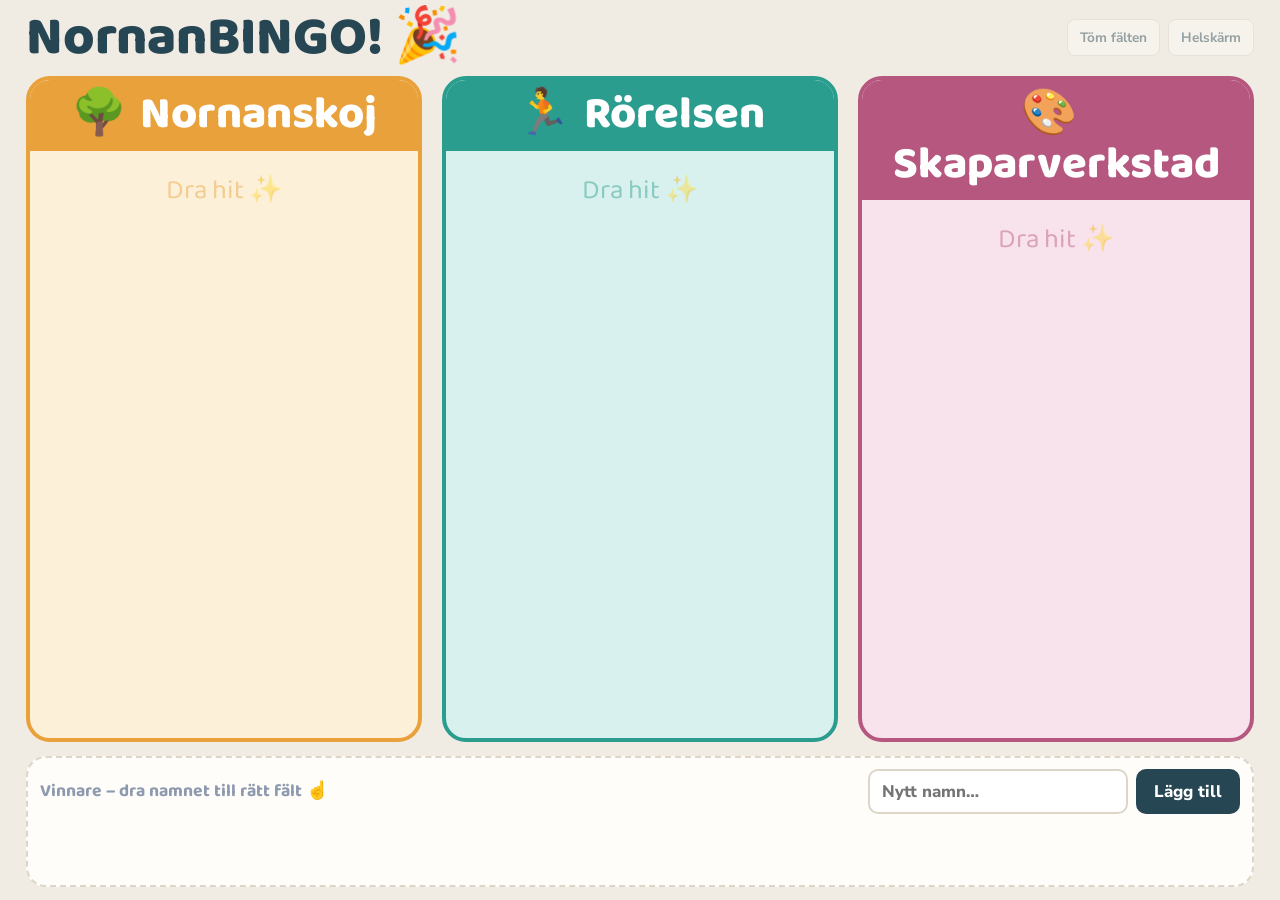
==== bingo.html @ d1b554ed "Add NornanBINGO! fullscreen winner board Co-Authored-By: Claude Sonnet 5.5 <noreply@anthropic.com> C" ====
<!DOCTYPE html>
<html lang="sv">
<head>
<meta charset="UTF-8">
<meta name="viewport" content="width=device-width, initial-scale=1.0">
<title>NornanBINGO!</title>
<style>
  @import url('https://fonts.googleapis.com/css2?family=Baloo+2:wght@500;700;800&family=Nunito+Sans:wght@600;800&display=swap');

  :root {
    --bg: #f0ece4;
    --card: #fffdf9;
    --accent: #264653;
    --text: #2b2d42;
    --text-light: #8d99ae;
    --border: #ddd5c8;
    --skoj: #e9a13b;
    --skoj-light: #fdf0d9;
    --rorelse: #2a9d8f;
    --rorelse-light: #d9f1ee;
    --skapa: #b5577e;
    --skapa-light: #f8e2ec;
    --danger: #c0392b;
  }

  * { margin: 0; padding: 0; box-sizing: border-box; }

  html, body { height: 100%; }
  body {
    font-family: 'Nunito Sans', ui-sans-serif, system-ui, sans-serif;
    background: var(--bg);
    color: var(--text);
    display: flex;
    flex-direction: column;
    overflow: hidden;
    user-select: none;
    -webkit-user-select: none;
    -webkit-tap-highlight-color: transparent;
  }

  /* ---------- Topprad ---------- */
  header {
    display: flex;
    align-items: center;
    justify-content: space-between;
    gap: 12px;
    padding: 1.2vh 2vw;
  }
  h1 {
    font-family: 'Baloo 2', cursive;
    font-weight: 800;
    font-size: clamp(2rem, 6vh, 4.5rem);
    line-height: 1;
    color: var(--accent);
  }
  .tools { display: flex; gap: 8px; opacity: 0.45; transition: opacity 0.2s; }
  .tools:hover, .tools:focus-within { opacity: 1; }
  .tools button {
    font: 700 0.85rem 'Nunito Sans', sans-serif;
    background: var(--card);
    color: var(--accent);
    border: 1px solid var(--border);
    border-radius: 8px;
    padding: 8px 12px;
    cursor: pointer;
  }
  .tools button:hover { border-color: var(--accent); }

  /* ---------- Tre aktivitetsfält ---------- */
  .zones {
    flex: 1;
    min-height: 0;
    display: grid;
    grid-template-columns: repeat(3, 1fr);
    gap: 1.5vw;
    padding: 0 2vw;
  }
  .zone {
    --c: var(--accent);
    --c-light: var(--card);
    display: flex;
    flex-direction: column;
    min-height: 0;
    background: var(--c-light);
    border: 0.5vh solid var(--c);
    border-radius: 24px;
    overflow: hidden;
    transition: transform 0.12s, box-shadow 0.12s;
  }
  .zone[data-zone="skoj"]     { --c: var(--skoj);    --c-light: var(--skoj-light); }
  .zone[data-zone="rorelsen"] { --c: var(--rorelse); --c-light: var(--rorelse-light); }
  .zone[data-zone="skapa"]    { --c: var(--skapa);   --c-light: var(--skapa-light); }
  .zone.over {
    transform: scale(1.02);
    box-shadow: 0 0 0 1vh var(--c), 0 12px 32px rgba(0,0,0,0.18);
  }
  .zone-title {
    background: var(--c);
    color: #fff;
    text-align: center;
    font-family: 'Baloo 2', cursive;
    font-weight: 800;
    font-size: clamp(1.6rem, 5vh, 3.6rem);
    line-height: 1.1;
    padding: 1.2vh 8px;
  }
  .zone-title .emoji { margin-right: 0.3em; }
  .zone-body {
    flex: 1;
    min-height: 0;
    overflow-y: auto;
    display: flex;
    flex-wrap: wrap;
    align-content: flex-start;
    gap: 1.2vh 0.8vw;
    padding: 2vh 1vw;
  }
  .hint {
    margin: auto;
    color: var(--c);
    opacity: 0.45;
    font-family: 'Baloo 2', cursive;
    font-size: clamp(1.2rem, 3vh, 2.2rem);
    text-align: center;
    pointer-events: none;
  }

  /* ---------- Namnbrickor ---------- */
  .chip {
    font-family: 'Baloo 2', cursive;
    font-weight: 700;
    font-size: clamp(1.1rem, 3.4vh, 2.4rem);
    line-height: 1;
    white-space: nowrap;
    background: #fff;
    color: var(--accent);
    border: 3px solid var(--accent);
    border-radius: 999px;
    padding: 0.5em 0.9em;
    box-shadow: 0 3px 0 rgba(0,0,0,0.18);
    cursor: grab;
    touch-action: none;
  }
  .zone .chip { border-color: var(--c); color: var(--c); }
  .chip.dragging { opacity: 0.25; }
  .chip.ghost {
    position: fixed;
    z-index: 100;
    pointer-events: none;
    cursor: grabbing;
    transform: translate(-50%, -50%) scale(1.12) rotate(-3deg);
    box-shadow: 0 14px 28px rgba(0,0,0,0.3);
  }

  /* ---------- Namnbricke-lådan längst ner ---------- */
  .tray {
    margin: 1.5vh 2vw 1.5vh;
    background: var(--card);
    border: 2px dashed var(--border);
    border-radius: 20px;
    padding: 1.2vh 1vw;
    display: flex;
    flex-direction: column;
    gap: 1vh;
    max-height: 32vh;
    transition: border-color 0.12s, background 0.12s;
  }
  .tray.over { border-color: var(--accent); background: #fff; }
  .tray-bar { display: flex; align-items: center; gap: 12px; }
  .tray-label {
    font-family: 'Baloo 2', cursive;
    font-weight: 700;
    color: var(--text-light);
    font-size: 1.1rem;
    white-space: nowrap;
  }
  form { display: flex; gap: 8px; margin-left: auto; }
  input[type="text"] {
    font: 800 1.05rem 'Nunito Sans', sans-serif;
    color: var(--text);
    border: 2px solid var(--border);
    border-radius: 10px;
    padding: 9px 12px;
    width: min(38vw, 260px);
    background: #fff;
    user-select: text;
    -webkit-user-select: text;
  }
  input[type="text"]:focus { outline: none; border-color: var(--accent); }
  form button {
    font: 800 1.05rem 'Nunito Sans', sans-serif;
    background: var(--accent);
    color: #fff;
    border: none;
    border-radius: 10px;
    padding: 9px 18px;
    cursor: pointer;
  }
  .tray-body {
    display: flex;
    flex-wrap: wrap;
    gap: 1vh 0.8vw;
    overflow-y: auto;
    min-height: 3.2em;
  }

  /* ---------- Papperskorg (visas bara vid dragning) ---------- */
  .trash {
    position: fixed;
    right: 2vw;
    top: 1.2vh;
    z-index: 50;
    display: none;
    align-items: center;
    gap: 8px;
    font: 800 1.1rem 'Nunito Sans', sans-serif;
    color: var(--danger);
    background: #fff;
    border: 3px dashed var(--danger);
    border-radius: 16px;
    padding: 1.4vh 1.6vw;
  }
  body.is-dragging .trash { display: flex; }
  .trash.over { background: var(--danger); color: #fff; border-style: solid; }
</style>
</head>
<body>

<header>
  <h1>NornanBINGO! 🎉</h1>
  <div class="tools">
    <button type="button" id="btn-reset">Töm fälten</button>
    <button type="button" id="btn-full">Helskärm</button>
  </div>
</header>

<main class="zones">
  <section class="zone" data-zone="skoj">
    <div class="zone-title"><span class="emoji">🌳</span>Nornanskoj</div>
    <div class="zone-body"></div>
  </section>
  <section class="zone" data-zone="rorelsen">
    <div class="zone-title"><span class="emoji">🏃</span>Rörelsen</div>
    <div class="zone-body"></div>
  </section>
  <section class="zone" data-zone="skapa">
    <div class="zone-title"><span class="emoji">🎨</span>Skaparverkstad</div>
    <div class="zone-body"></div>
  </section>
</main>

<section class="tray" data-zone="tray">
  <div class="tray-bar">
    <span class="tray-label">Vinnare – dra namnet till rätt fält ☝️</span>
    <form id="add-form" autocomplete="off">
      <input type="text" id="add-name" placeholder="Nytt namn…" maxlength="30" aria-label="Nytt namn">
      <button type="submit">Lägg till</button>
    </form>
  </div>
  <div class="tray-body"></div>
</section>

<div class="trash" id="trash">🗑️ Släpp här för att ta bort</div>

<script>
(function () {
  'use strict';

  const STORAGE_KEY = 'nornanbingo-v1';
  const ZONES = ['skoj', 'rorelsen', 'skapa', 'tray'];

  // Varje bricka: { id, name, zone }. Ordningen i listan = ordningen på skärmen.
  let chips = load();
  let nextId = chips.reduce((m, c) => Math.max(m, c.id), 0) + 1;

  const zoneEls = {};
  document.querySelectorAll('[data-zone]').forEach(el => {
    zoneEls[el.dataset.zone] = el;
  });
  const trashEl = document.getElementById('trash');

  // ---------- Sparande ----------
  function load() {
    try {
      const data = JSON.parse(localStorage.getItem(STORAGE_KEY));
      if (Array.isArray(data)) {
        return data.filter(c => c && typeof c.name === 'string' && ZONES.includes(c.zone));
      }
    } catch (e) { /* ingen sparad data – börja om */ }
    return [];
  }
  function save() {
    try { localStorage.setItem(STORAGE_KEY, JSON.stringify(chips)); } catch (e) { /* ignoreras */ }
  }

  // ---------- Rita ----------
  function render() {
    ZONES.forEach(zone => {
      const body = zoneEls[zone].querySelector(zone === 'tray' ? '.tray-body' : '.zone-body');
      body.replaceChildren();
      const inZone = chips.filter(c => c.zone === zone);
      inZone.forEach(c => body.appendChild(makeChip(c)));
      if (zone !== 'tray' && inZone.length === 0) {
        const hint = document.createElement('div');
        hint.className = 'hint';
        hint.textContent = 'Dra hit ✨';
        body.appendChild(hint);
      }
    });
  }

  function makeChip(c) {
    const el = document.createElement('div');
    el.className = 'chip';
    el.dataset.id = c.id;
    el.textContent = c.name;
    el.addEventListener('pointerdown', e => startDrag(e, c, el));
    return el;
  }

  // ---------- Lägg till ----------
  document.getElementById('add-form').addEventListener('submit', e => {
    e.preventDefault();
    const input = document.getElementById('add-name');
    const name = input.value.trim();
    if (!name) return;
    chips.push({ id: nextId++, name, zone: 'tray' });
    input.value = '';
    save();
    render();
    input.focus();
  });

  // ---------- Dra och släpp (pekskärm + mus) ----------
  let drag = null;

  function startDrag(e, chip, el) {
    if (e.button !== undefined && e.button !== 0) return;
    e.preventDefault();
    const ghost = el.cloneNode(true);
    ghost.classList.add('ghost');
    document.body.appendChild(ghost);
    el.classList.add('dragging');
    document.body.classList.add('is-dragging');
    drag = { chip, el, ghost, pointerId: e.pointerId, target: null };
    moveDrag(e);
    window.addEventListener('pointermove', moveDrag);
    window.addEventListener('pointerup', endDrag);
    window.addEventListener('pointercancel', cancelDrag);
  }

  function targetAt(x, y) {
    const hit = document.elementFromPoint(x, y);
    if (!hit) return null;
    if (hit.closest('#trash')) return 'trash';
    const z = hit.closest('[data-zone]');
    return z ? z.dataset.zone : null;
  }

  function moveDrag(e) {
    if (!drag || e.pointerId !== drag.pointerId) return;
    drag.ghost.style.left = e.clientX + 'px';
    drag.ghost.style.top = e.clientY + 'px';
    drag.target = targetAt(e.clientX, e.clientY);
    Object.entries(zoneEls).forEach(([name, el]) => el.classList.toggle('over', name === drag.target));
    trashEl.classList.toggle('over', drag.target === 'trash');
  }

  function finishDrag() {
    window.removeEventListener('pointermove', moveDrag);
    window.removeEventListener('pointerup', endDrag);
    window.removeEventListener('pointercancel', cancelDrag);
    drag.ghost.remove();
    document.body.classList.remove('is-dragging');
    Object.values(zoneEls).forEach(el => el.classList.remove('over'));
    trashEl.classList.remove('over');
  }

  function endDrag(e) {
    if (!drag || e.pointerId !== drag.pointerId) return;
    const { chip, target } = drag;
    finishDrag();
    drag = null;
    if (target === 'trash') {
      chips = chips.filter(c => c !== chip);
    } else if (target && target !== chip.zone) {
      // Flytta sist i det nya fältet så att senaste vinnaren hamnar längst bak.
      chips = chips.filter(c => c !== chip);
      chip.zone = target;
      chips.push(chip);
    }
    save();
    render();
  }

  function cancelDrag() {
    if (!drag) return;
    finishDrag();
    drag = null;
    render();
  }

  // ---------- Verktyg ----------
  document.getElementById('btn-reset').addEventListener('click', () => {
    if (!confirm('Flytta tillbaka alla namn till vinnarlådan?')) return;
    chips.forEach(c => { c.zone = 'tray'; });
    save();
    render();
  });

  document.getElementById('btn-full').addEventListener('click', () => {
    if (document.fullscreenElement) document.exitFullscreen();
    else document.documentElement.requestFullscreen().catch(() => {});
  });

  render();
})();
</script>
</body>
</html>
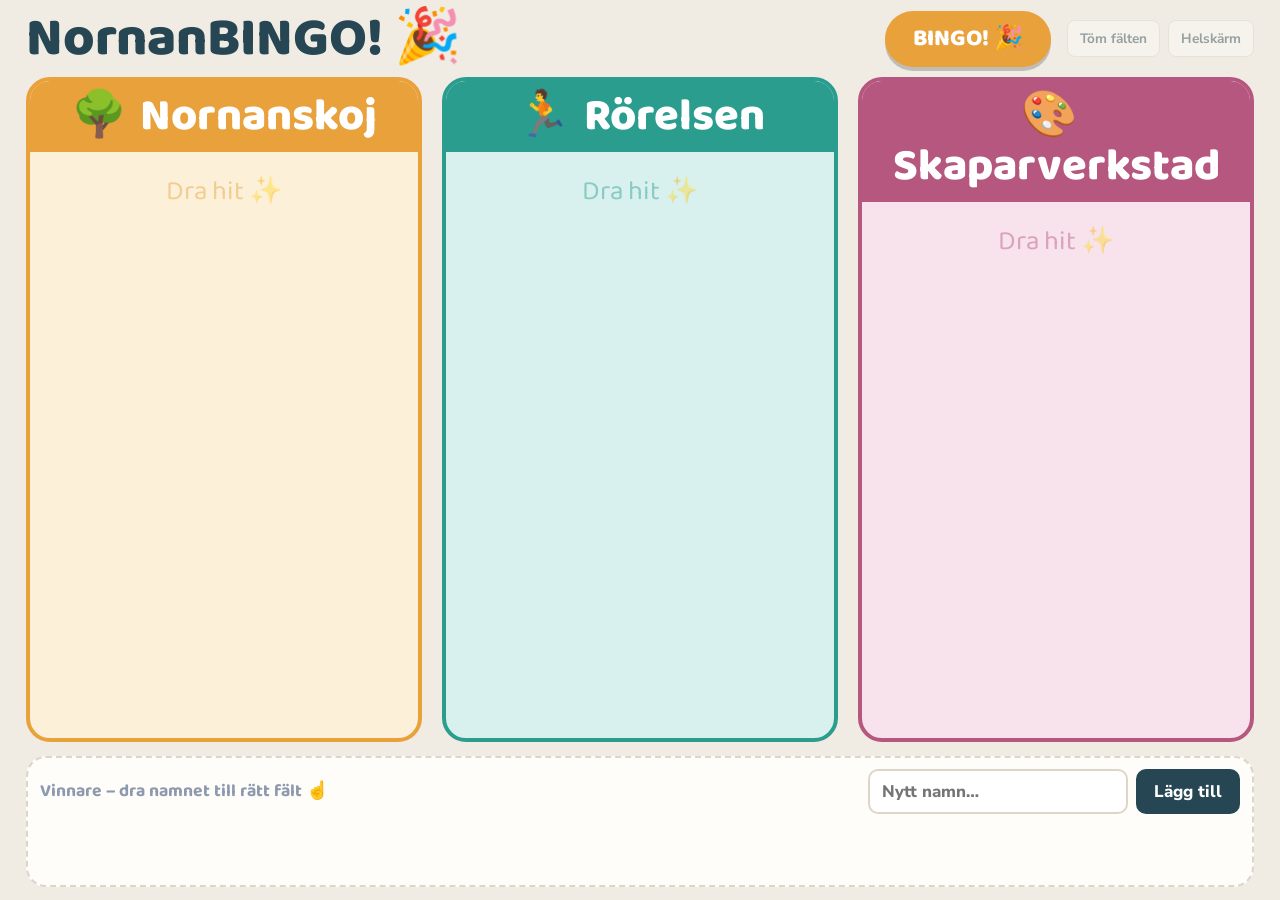
==== commit ae8552f1: "Add BINGO! button with staggered letter pop animation Co-Authored-By: Claude Sonnet 5.5 <noreply@ant" ====
--- a/bingo.html
+++ b/bingo.html
@@ -222,15 +222,68 @@
   }
   body.is-dragging .trash { display: flex; }
   .trash.over { background: var(--danger); color: #fff; border-style: solid; }
+
+  /* ---------- BINGO!-animation ---------- */
+  .btn-bingo {
+    font: 800 clamp(1rem, 2.6vh, 1.6rem) 'Baloo 2', cursive;
+    background: var(--skoj);
+    color: #fff;
+    border: none;
+    border-radius: 999px;
+    padding: 0.4em 1.2em;
+    box-shadow: 0 4px 0 rgba(0,0,0,0.2);
+    cursor: pointer;
+  }
+  .btn-bingo:active { transform: translateY(3px); box-shadow: 0 1px 0 rgba(0,0,0,0.2); }
+  .header-right { display: flex; align-items: center; gap: 16px; }
+
+  .bingo-overlay {
+    position: fixed;
+    inset: 0;
+    z-index: 200;
+    display: none;
+    align-items: center;
+    justify-content: center;
+    background: rgba(38, 70, 83, 0.88);
+    cursor: pointer;
+  }
+  .bingo-overlay.show { display: flex; }
+  .bingo-letters {
+    display: flex;
+    gap: 1.5vw;
+    font-family: 'Baloo 2', cursive;
+    font-weight: 800;
+    font-size: min(22vw, 46vh);
+    line-height: 1;
+  }
+  .bingo-letters span {
+    display: inline-block;
+    opacity: 0;
+    color: var(--c);
+    text-shadow: 0 0.04em 0 rgba(0,0,0,0.25);
+  }
+  .bingo-overlay.show .bingo-letters span {
+    /* --i = bokstavens nummer; varje bokstav startar lite efter den förra */
+    animation: bingo-pop 0.7s cubic-bezier(0.2, 0.9, 0.3, 1.4) forwards;
+    animation-delay: calc(var(--i) * 150ms);
+  }
+  @keyframes bingo-pop {
+    0%   { opacity: 0; transform: scale(0) rotate(-20deg); }
+    60%  { opacity: 1; transform: scale(1.35) rotate(6deg); }
+    100% { opacity: 1; transform: scale(1) rotate(0); }
+  }
 </style>
 </head>
 <body>
 
 <header>
   <h1>NornanBINGO! 🎉</h1>
-  <div class="tools">
-    <button type="button" id="btn-reset">Töm fälten</button>
-    <button type="button" id="btn-full">Helskärm</button>
+  <div class="header-right">
+    <button type="button" class="btn-bingo" id="btn-bingo">BINGO! 🎉</button>
+    <div class="tools">
+      <button type="button" id="btn-reset">Töm fälten</button>
+      <button type="button" id="btn-full">Helskärm</button>
+    </div>
   </div>
 </header>
 
@@ -259,6 +312,17 @@
   </div>
   <div class="tray-body"></div>
 </section>
+
+<div class="bingo-overlay" id="bingo-overlay" aria-hidden="true">
+  <div class="bingo-letters">
+    <span style="--i:0; --c:#e9a13b">B</span>
+    <span style="--i:1; --c:#2a9d8f">I</span>
+    <span style="--i:2; --c:#ff7b7b">N</span>
+    <span style="--i:3; --c:#b5577e">G</span>
+    <span style="--i:4; --c:#f4e04d">O</span>
+    <span style="--i:5; --c:#fff">!</span>
+  </div>
+</div>
 
 <div class="trash" id="trash">🗑️ Släpp här för att ta bort</div>
 
@@ -413,6 +477,24 @@
     else document.documentElement.requestFullscreen().catch(() => {});
   });
 
+  // ---------- BINGO!-animation ----------
+  const bingoOverlay = document.getElementById('bingo-overlay');
+  const BINGO_VISIBLE_MS = 4500;
+  let bingoTimer = null;
+
+  function hideBingo() {
+    clearTimeout(bingoTimer);
+    bingoOverlay.classList.remove('show');
+  }
+  function showBingo() {
+    hideBingo();
+    void bingoOverlay.offsetWidth; // startar om animationen om man trycker igen
+    bingoOverlay.classList.add('show');
+    bingoTimer = setTimeout(hideBingo, BINGO_VISIBLE_MS);
+  }
+  document.getElementById('btn-bingo').addEventListener('click', showBingo);
+  bingoOverlay.addEventListener('click', hideBingo);
+
   render();
 })();
 </script>
